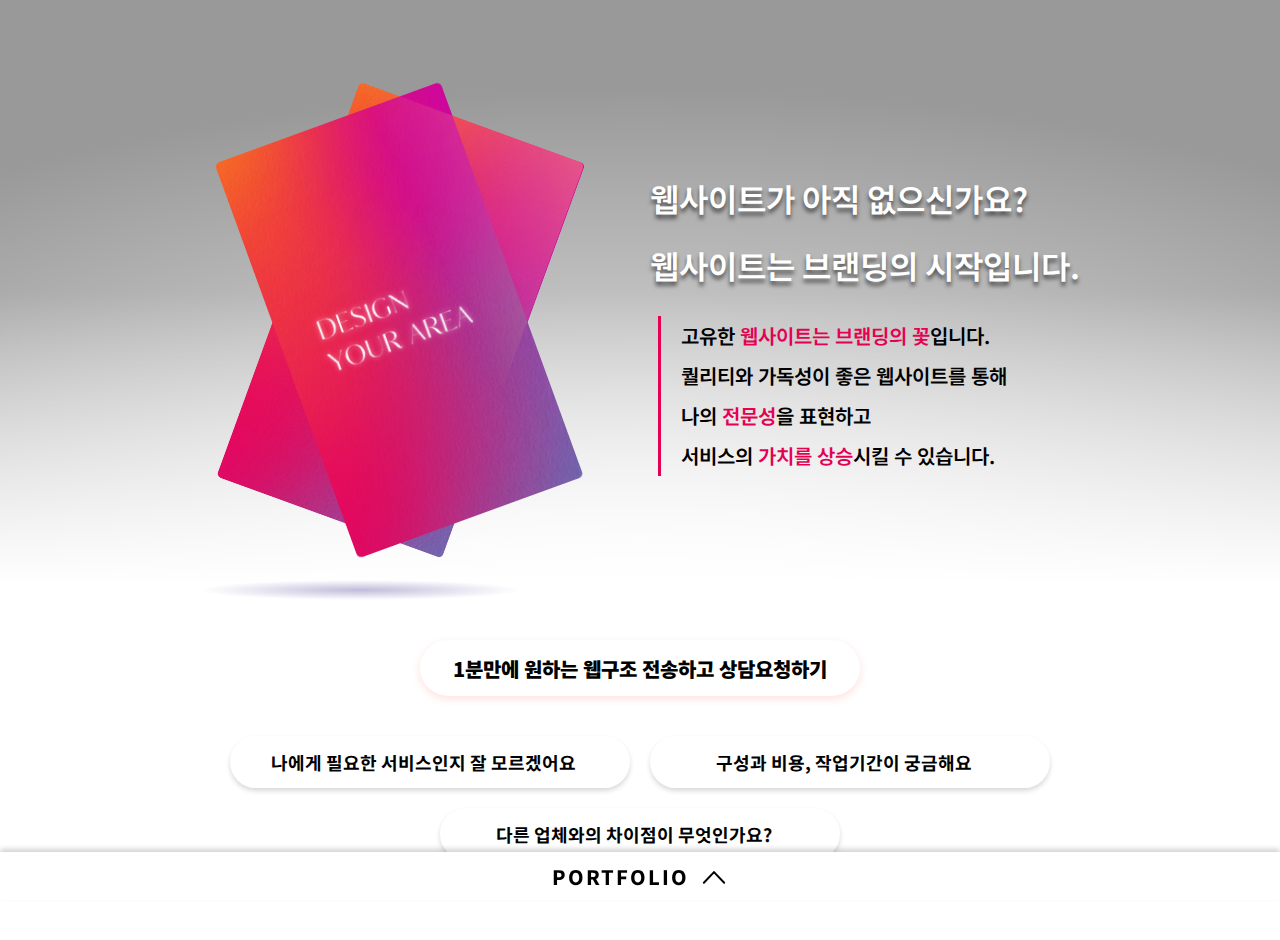
==== index.html @ 4d5add56 "Initial commit" ====
<!DOCTYPE html>
<html lang="en-us">
    <head>
    <meta charset="UTF-8">
    <noscript>Your browser does not support JavaScript!</noscript>
    <meta name="viewport" content="width=device-width, initial-scale=1.0">
    <title>SAGM</title>

    <link rel="icon" type="image/x-icon" href="S_small.jpg">
    <meta name="keyword" content="웹페이지 제작">
    <meta name="description" content="웹페이지 제작">
    <meta name="author" content="SAGM Lee">
    <meta name="application-name" content="SAGM">
    <link rel="stylesheet" type="text/css" href="SAGM_main.css">
    <script src="SAGM_main.js"></script>
    </head>

    <body>
    
        <div class="flex1"></div>
        <div class="main">
            <div class="main_back"></div>
            <div class="middle">
                <div class="card_frame">
                    <div class="card">
                        <div class="name_con">
                            <div class="blank"></div>
                            <div class="rotateg"><div class="grad"><div class="gradn"></div></div></div>
                            <div class="rotatef"><div class="front"><img class="namecard" src="namecard1.png" alt="명함 앞면"></div></div>
                            <div class="rotateb"><div class="back"><img class="namecard" src="namecard2.png" alt="명함 뒷면"></div></div>
                        </div>
                    </div>
                    <div class="namecard_shadow"></div>
                </div>
                <div class="slog">
                        <h1>웹사이트가 아직 없으신가요?</h1>
                        <h1 class="h_2">웹사이트는 브랜딩의 시작입니다.</h1>
                        <div class="slogd">
                            <p>고유한 <b>웹사이트는 브랜딩의 꽃</b>입니다.</p>
                            <p>퀄리티와 가독성이 좋은 웹사이트를 통해</p>
                            <p>나의 <b>전문성</b>을 표현하고</p>
                            <p>서비스의 <b>가치를 상승</b>시킬 수 있습니다.</p>
                        </div>
                </div>
            </div>
         

        <a class="mainlink" href="ask.html">1분만에 원하는 웹구조 전송하고 상담요청하기</a>

        <div class="otherlink">
            <a href="why.html" class="link1"><span> 나에게 필요한 서비스인지 잘 모르겠어요</span><span class="hide">❓</span></a>
            <a href="how.html" class="link2"><span> 구성과 비용, 작업기간이 궁금해요</span><span class="hide">💲</span></a>
            <a href="what.html" class="link3"><span> 다른 업체와의 차이점이 무엇인가요?</span><span class="hide">📌</span></a>
        </div>

        <div class="port">PORTFOLIO
            <svg width="30px" height="18px">
                <path style="stroke: rgb(0, 0, 0); fill: none; stroke-linecap: round; stroke-linejoin: round; stroke-width: 2px;" d="M 25.158 15.77 L 15.013 5.08 L 4.869 15.77"></path>
            </svg>
        </div>
            <iframe src="portfolio.html" frameborder="0"></iframe>

    </body>
</html>
---- SAGM_main.css ----
@charset "UTF-8";
@import url("https://fonts.googleapis.com/css2?family=Noto+Sans+KR:wght@300&display=swap");
* {
  box-sizing: border-box;
  font-family: "Noto Sans KR", sans-serif;
}

body {
  -webkit-touch-callout: none;
  user-select: none;
  -moz-user-select: none;
  -ms-user-select: none;
  -webkit-user-select: none;
  margin: 0;
  padding: 0;
  overflow: overlay;
}

body::-webkit-scrollbar {
  width: 1vh;
}

body::-webkit-scrollbar-thumb {
  background-color: hsla(0, 0%, 42%, 0.49);
  border-radius: 10px;
}

.flex1 {
  background-color: #999999;
  width: 100%;
  height: 10vh;
  position: relative;
}

.main_back {
  background: linear-gradient(0deg, #FFF 0%, rgba(255, 255, 255, 0) 50%), radial-gradient(94.32% 94.32% at 50% 109.17%, rgba(153, 153, 153, 0) 0%, #999999 100%);
  width: 100%;
  height: max(65vh, 500px);
  position: absolute;
  top: 0;
  left: 0;
  z-index: -1;
}

.card {
  width: min(40vw, 240px);
  height: auto;
  position: relative;
  margin-left: 80px;
}

.middle {
  width: 100%;
  height: auto;
  display: flex;
  justify-content: center;
  align-items: center;
  flex-wrap: wrap;
  overflow: visible;
  position: relative;
  padding: 20px 60px;
  gap: 0px 100px;
}

.namecard {
  width: min(40vw, 240px);
  aspect-ratio: 1/1.75;
  -o-object-fit: cover;
     object-fit: cover;
  border-radius: 5px;
}

.namecard2 {
  width: min(40vw, 240px);
  aspect-ratio: 1/1.75;
  -o-object-fit: cover;
     object-fit: cover;
  border-radius: 5px;
}

.rotateg {
  z-index: 1;
  backface-visibility: visible;
}

.front, .grad {
  transform: rotate(20deg);
}

.back {
  transform: rotate(-20deg);
}

.rotatef, .rotateg {
  animation: hhh;
  animation-duration: 5s;
  animation-iteration-count: infinite;
  backface-visibility: hidden;
  position: absolute;
  left: 0;
  top: 0;
}

.rotateg {
  z-index: 1;
  backface-visibility: visible;
  background-blend-mode: screen;
  opacity: 0.5;
}

.rotateb {
  animation: hh2;
  animation-duration: 5s;
  animation-iteration-count: infinite;
  backface-visibility: hidden;
  position: absolute;
  left: 0;
  top: 0;
}

.blank {
  width: min(40vw, 240px);
  aspect-ratio: 1/1.75;
  position: relative;
}

@keyframes hhh {
  0% {
    transform: rotateY(0);
  }
  50% {
    transform: rotateY(180deg);
  }
  100% {
    transform: rotateY(360deg);
  }
}
@keyframes hh2 {
  0% {
    transform: rotateY(180deg);
  }
  50% {
    transform: rotateY(360deg);
  }
  100% {
    transform: rotateY(180deg);
  }
}
.gradn {
  width: min(40vw, 240px);
  aspect-ratio: 1/1.75;
  border-radius: 5px;
  background: linear-gradient(45deg, rgba(255, 255, 255, 0) 30%, rgb(255, 183, 115) 50%, rgba(255, 255, 255, 0) 70%);
  animation: grrr;
  animation-duration: 5s;
  animation-iteration-count: infinite;
  background-size: 400% 100%;
}

@keyframes grrr {
  0% {
    background-position: 0% 0%;
  }
  50% {
    background-position: 100% 100%;
  }
  100% {
    background-position: 0% 0%;
  }
}
.namecard_shadow {
  background: radial-gradient(50% 50% at 50% 50%, #c1bcda 0%, rgba(62, 45, 122, 0) 100%);
  width: 100%;
  height: 20px;
  margin-top: 50px;
  animation: hhq;
  animation-duration: 5s;
  animation-iteration-count: infinite;
}

@keyframes hhq {
  0% {
    transform: translateX(-20px);
  }
  50% {
    transform: translateX(50px);
  }
  100% {
    transform: translateX(-20px);
  }
}
.mainlink {
  display: block;
  width: 440px;
  height: 56px;
  border-radius: 30px;
  background-color: #FFF;
  box-shadow: 0px 3px 8px 0px rgba(255, 88, 88, 0.185);
  display: flex;
  justify-content: center;
  align-items: center;
  color: black;
  text-decoration: none;
  font-size: 20px;
  font-weight: 900;
  margin: auto;
  margin-bottom: 40px;
  margin-top: 20px;
  position: relative;
}

h1 {
  color: rgb(255, 255, 255);
  text-shadow: 0px 4px 4px rgba(0, 0, 0, 0.589);
  font-size: 32px;
  font-weight: 600;
}

.h_2 {
  margin-top: 0;
  margin-bottom: 20px;
}

p {
  color: black;
  font-size: 20px;
  font-weight: 600;
  line-height: 200%;
  margin: 0;
  padding-left: 20px;
}

b {
  color: #E40052;
  font-weight: 600;
}

.slog {
  margin-left: 30px;
  padding-bottom: 80px;
}

.slogd {
  border-left: 3px solid #E40052;
  margin-left: 8px;
  margin-top: 28px;
}

.mainlink::before {
  content: "1분만에 원하는 웹구조 전송하고 상담요청하기";
  position: absolute;
  top: 0;
  left: 0;
  right: 0;
  bottom: 0;
  border-radius: inherit;
  background: linear-gradient(180deg, #E40052 0%, rgba(228, 0, 82, 0.6) 100%);
  opacity: 0;
  display: flex;
  justify-content: center;
  align-items: center;
  color: white;
  transition: opacity 0.3s;
}

.mainlink:hover::before {
  opacity: 1;
}

.otherlink {
  display: flex;
  width: 100%;
  justify-content: center;
  align-items: center;
  align-content: center;
  gap: 20px;
  flex-wrap: wrap;
  padding: 0px 40px 80px 40px;
}
.otherlink a {
  width: 400px;
  height: 52px;
  border-radius: 30px;
  background: #FFF;
  box-shadow: 0px 3px 5px 0px rgba(0, 0, 0, 0.151);
  display: flex;
  justify-content: center;
  align-items: center;
  color: black;
  text-decoration: none;
  font-size: 18px;
  font-weight: 700;
  border: 2px solid white;
  padding-left: 1vh;
  transition: 0.5s;
}
.otherlink a:hover {
  border: 2px solid #E40052;
  padding-left: 0;
}
.otherlink a .hide {
  opacity: 0;
  transition: 0.5s;
}
.otherlink a:hover .hide {
  opacity: 1;
  transform: translateX(min(10px, 1.5vw));
}

.port {
  width: 100%;
  height: 48px;
  background-color: white;
  position: fixed;
  bottom: 0;
  display: flex;
  justify-content: center;
  align-items: center;
  font-weight: 800;
  font-size: 20px;
  box-shadow: 0px -3px 5px rgba(0, 0, 0, 0.178);
  letter-spacing: 2px;
  cursor: pointer;
}

.port:hover svg {
  transform: translateY(-5px);
}

svg {
  margin-left: 10px;
  transition: transform 0.5s;
}

@media screen and (max-width: 1100px) {
  h1 {
    color: rgb(0, 0, 0);
    text-shadow: none;
    font-weight: 600;
  }
  .slog {
    margin-top: 40px;
    margin-left: 0px;
    padding-bottom: 0px;
  }
  .middle {
    gap: 0px 500px;
  }
  .card {
    margin-left: 0px;
  }
}
@media screen and (max-width: 580px) {
  h1 {
    font-size: 20px;
  }
  p {
    font-size: 14px;
  }
  .mainlink, .mainlink::before, .mainlink:hover::before {
    width: 340px;
    height: 40px;
    font-size: 14px;
  }
  .otherlink a {
    width: 320px;
    height: 36px;
    font-size: 14px;
  }
  .middle {
    padding: 20px 20px;
  }
  .port {
    font-size: 18px;
  }
  * {
    font-family: "gothic";
  }
}
iframe {
  width: 100%;
  height: 400px;
  display: none;
}/*# sourceMappingURL=SAGM_main.css.map */
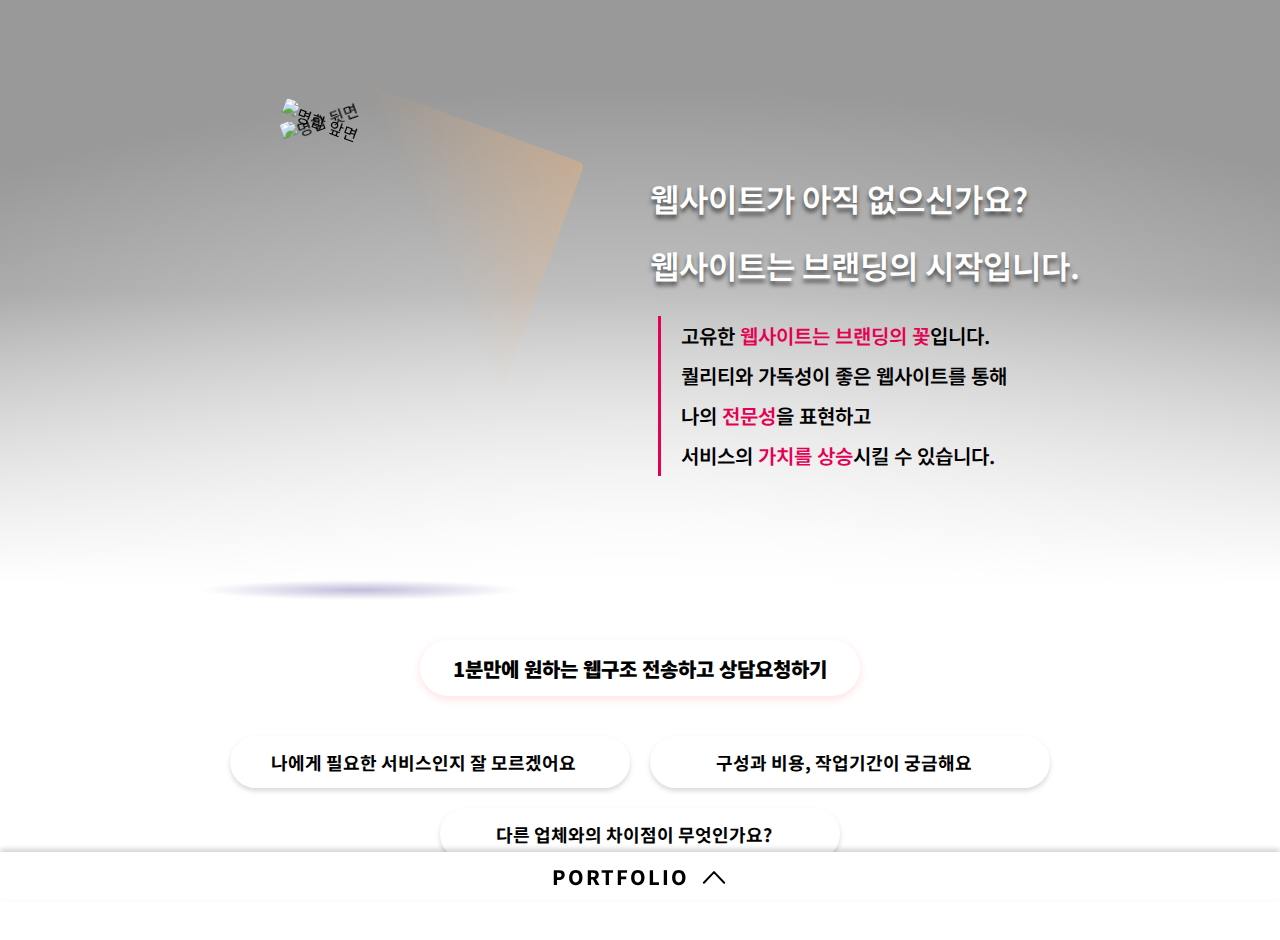
==== commit f2b9cbdf: "index 변경" ====
--- a/index.html
+++ b/index.html
@@ -11,8 +11,8 @@
     <meta name="description" content="웹페이지 제작">
     <meta name="author" content="SAGM Lee">
     <meta name="application-name" content="SAGM">
-    <link rel="stylesheet" type="text/css" href="SAGM_main.css">
-    <script src="SAGM_main.js"></script>
+    <link rel="stylesheet" type="text/css" href="css\SAGM_main.css">
+    <!--<script src="SAGM_main.js"></script>-->
     </head>
 
     <body>
@@ -25,9 +25,9 @@
                     <div class="card">
                         <div class="name_con">
                             <div class="blank"></div>
-                            <div class="rotateg"><div class="grad"><div class="gradn"></div></div></div>
-                            <div class="rotatef"><div class="front"><img class="namecard" src="namecard1.png" alt="명함 앞면"></div></div>
-                            <div class="rotateb"><div class="back"><img class="namecard" src="namecard2.png" alt="명함 뒷면"></div></div>
+                            <div class="rotateg"><div class="gradn"></div></div>
+                            <div class="rotatef"><img class="namecard" src="image\namecard1.png" alt="명함 앞면"></div>
+                            <div class="rotateb"><img class="namecard2" src="image\namecard2.png" alt="명함 뒷면"></div>
                         </div>
                     </div>
                     <div class="namecard_shadow"></div>
@@ -48,9 +48,9 @@
         <a class="mainlink" href="ask.html">1분만에 원하는 웹구조 전송하고 상담요청하기</a>
 
         <div class="otherlink">
-            <a href="why.html" class="link1"><span> 나에게 필요한 서비스인지 잘 모르겠어요</span><span class="hide">❓</span></a>
-            <a href="how.html" class="link2"><span> 구성과 비용, 작업기간이 궁금해요</span><span class="hide">💲</span></a>
-            <a href="what.html" class="link3"><span> 다른 업체와의 차이점이 무엇인가요?</span><span class="hide">📌</span></a>
+            <a href="why.html" class="link1"><span>나에게 필요한 서비스인지 잘 모르겠어요</span><span class="hide">❓</span></a>
+            <a href="how.html" class="link2"><span>구성과 비용, 작업기간이 궁금해요</span><span class="hide">💲</span></a>
+            <a href="what.html" class="link3"><span>다른 업체와의 차이점이 무엇인가요?</span><span class="hide">📌</span></a>
         </div>
 
         <div class="port">PORTFOLIO
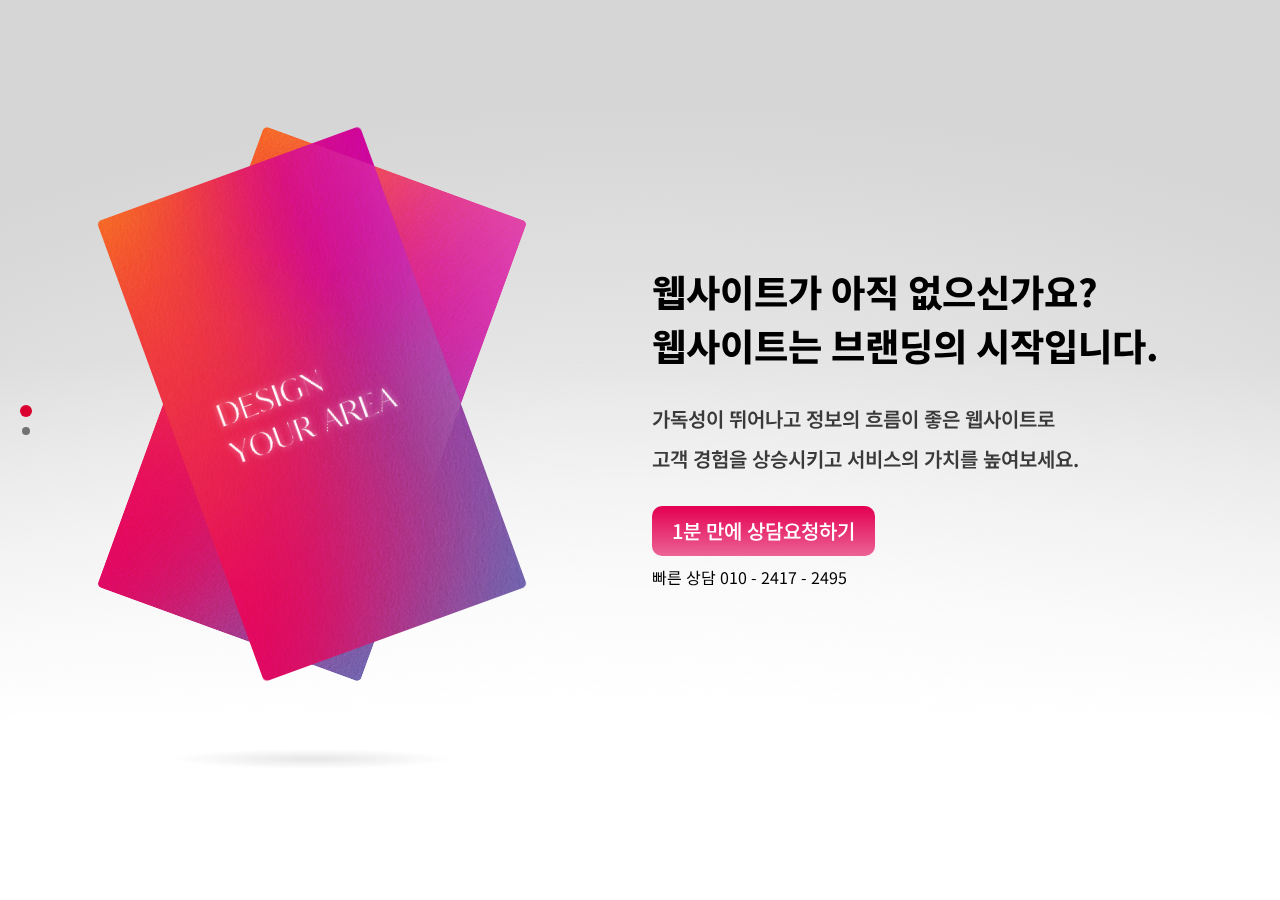
==== commit 951dbfa8: "Add files via upload" ====
--- a/index.html
+++ b/index.html
@@ -1,64 +1,117 @@
-<!DOCTYPE html>
-<html lang="en-us">
-    <head>
-    <meta charset="UTF-8">
-    <noscript>Your browser does not support JavaScript!</noscript>
-    <meta name="viewport" content="width=device-width, initial-scale=1.0">
-    <title>SAGM</title>
-
-    <link rel="icon" type="image/x-icon" href="S_small.jpg">
-    <meta name="keyword" content="웹페이지 제작">
-    <meta name="description" content="웹페이지 제작">
-    <meta name="author" content="SAGM Lee">
-    <meta name="application-name" content="SAGM">
-    <link rel="stylesheet" type="text/css" href="css\SAGM_main.css">
-    <!--<script src="SAGM_main.js"></script>-->
-    </head>
-
-    <body>
-    
-        <div class="flex1"></div>
-        <div class="main">
-            <div class="main_back"></div>
-            <div class="middle">
-                <div class="card_frame">
-                    <div class="card">
-                        <div class="name_con">
-                            <div class="blank"></div>
-                            <div class="rotateg"><div class="gradn"></div></div>
-                            <div class="rotatef"><img class="namecard" src="image\namecard1.png" alt="명함 앞면"></div>
-                            <div class="rotateb"><img class="namecard2" src="image\namecard2.png" alt="명함 뒷면"></div>
-                        </div>
-                    </div>
-                    <div class="namecard_shadow"></div>
-                </div>
-                <div class="slog">
-                        <h1>웹사이트가 아직 없으신가요?</h1>
-                        <h1 class="h_2">웹사이트는 브랜딩의 시작입니다.</h1>
-                        <div class="slogd">
-                            <p>고유한 <b>웹사이트는 브랜딩의 꽃</b>입니다.</p>
-                            <p>퀄리티와 가독성이 좋은 웹사이트를 통해</p>
-                            <p>나의 <b>전문성</b>을 표현하고</p>
-                            <p>서비스의 <b>가치를 상승</b>시킬 수 있습니다.</p>
-                        </div>
-                </div>
-            </div>
-         
-
-        <a class="mainlink" href="ask.html">1분만에 원하는 웹구조 전송하고 상담요청하기</a>
-
-        <div class="otherlink">
-            <a href="why.html" class="link1"><span>나에게 필요한 서비스인지 잘 모르겠어요</span><span class="hide">❓</span></a>
-            <a href="how.html" class="link2"><span>구성과 비용, 작업기간이 궁금해요</span><span class="hide">💲</span></a>
-            <a href="what.html" class="link3"><span>다른 업체와의 차이점이 무엇인가요?</span><span class="hide">📌</span></a>
-        </div>
-
-        <div class="port">PORTFOLIO
-            <svg width="30px" height="18px">
-                <path style="stroke: rgb(0, 0, 0); fill: none; stroke-linecap: round; stroke-linejoin: round; stroke-width: 2px;" d="M 25.158 15.77 L 15.013 5.08 L 4.869 15.77"></path>
-            </svg>
-        </div>
-            <iframe src="portfolio.html" frameborder="0"></iframe>
-
-    </body>
-</html>
+<!DOCTYPE html>
+<html lang="en-us">
+    <head>
+    <meta charset="UTF-8">
+    <noscript>Your browser does not support JavaScript!</noscript>
+    <meta name="viewport" content="width=device-width, initial-scale=1.0">
+    <title>SAGM</title>
+
+    <link rel="icon" type="image/x-icon" href="image/S_small.png">
+    <meta name="keyword" content="웹페이지 제작">
+    <meta name="description" content="웹페이지 제작">
+    <meta name="author" content="SAGM Lee">
+    <meta name="application-name" content="SAGM">
+    <link rel="stylesheet" type="text/css" href="css\SAGM_main.css">
+    <script src="js\SAGM_main.js"></script>
+    <script src="https://cdnjs.cloudflare.com/ajax/libs/gsap/3.10.1/gsap.min.js"></script>
+    </head>
+
+    <body>
+    <div class="full">
+        <div class="main snap" id="one">
+            <div class="main_back"></div>
+            <div class="middle">
+                <div class="card_frame">
+                    <div class="card">
+                            <div class="blank"></div>
+                            <div class="rotateg"><div class="gradn"></div></div>
+                            <div class="rotatef"><img class="namecard" src="image\namecard1.png" alt="명함 앞면"></div>
+                            <div class="rotateb"><img class="namecard2" src="image\namecard2.png" alt="명함 뒷면"></div>
+                    </div>
+                        <div class="namecard_shadow"></div>
+                </div>
+
+                <div class="slog">
+                        <div class="autoh"></div>
+                        <div>
+                            <h1>웹사이트가 아직 없으신가요?<br>웹사이트는 브랜딩의 시작입니다.</h1>
+                        </div>
+                        <hr>
+                        <div>
+                            <p>가독성이 뛰어나고 정보의 흐름이 좋은 웹사이트로 <br>
+                                고객 경험을 상승시키고 서비스의 가치를 높여보세요.
+                            </p>
+                        </div>
+                        <hr>
+                        <div><a class="mainlink" href="ask.html" target="news"><div class="alw">1분 만에 상담요청하기</div></a></div>
+                        <div id="quick">빠른 상담  010 - 2417 - 2495</div>
+                </div>
+            </div>
+        </div>
+
+        <div class="otherlink snap frontl" id="two">
+            <a href="http://yedament.com/" target="_blank"><div class="l1"><div class="subsg">인천 계양구 인테리어</div><div class="mainsg">적선지가</div></div></a>
+            <a href="http://www.cubeinterior.kr/default/" target="_blank"><div class="l2"><div class="subsg">인천 옥련동 인테리어</div><div class="mainsg">큐브인테리어</div></div></a>
+            <a href="http://idecomall.co.kr/" target="_blank"><div class="l3"><div class="subsg">서울 구로구 인테리어</div><div class="mainsg">동아인테리어</div></div></a>
+            <a href="https://www.1204design.co.kr/" target="_blank"><div class="l4"><div class="subsg">광주 광산구 인테리어</div><div class="mainsg">1024 디자인</div></div></a>
+            <a href="http://vaciodesign.co.kr/" target="_blank"><div class="l4"><div class="subsg">경기 화성시 인테리어</div><div class="mainsg">바시오 디자인</div></div></a>
+            <a href="http://sgcwedu.co.kr/" target="_blank"><div class="l4"><div class="subsg">경기 수원시 수학학원</div><div class="mainsg">SG청운학원</div></div></a>
+            <a href="http://www.jdid.co.kr/" target="_blank"><div class="l4"><div class="subsg">경기 성남시 인테리어</div><div class="mainsg">JD 디자인그룹</div></div></a>
+            <a href="http://pastelskin.com/" target="_blank"><div class="l4"><div class="subsg">서울 성동구 피부과</div><div class="mainsg">연세 파스텔 의원</div></div></a>
+        </div>
+
+    </div>   
+    
+    <div class="carf">
+        <a href="#one"><div class="car" id="c1"></div></a><a href="#two"><div class="car" id="c2"></div></a>
+    </div>
+<iframe class="news" name="news" frameborder="0"></iframe>
+<script>
+
+const section1 = document.getElementById('one');
+const section2 = document.getElementById('two');
+const indicator1 = document.getElementById('c1');
+const indicator2 = document.getElementById('c2');
+indicator1.classList.add('active');
+
+function updateIndicators() {
+    const rect = section1.getBoundingClientRect();
+    const viewportHeight = window.innerHeight;
+
+    if (rect.bottom < viewportHeight * 0.5) {
+        indicator1.classList.remove('active');
+        indicator2.classList.add('active');
+    } else {
+        indicator1.classList.add('active');
+        indicator2.classList.remove('active');
+    }
+}
+updateIndicators();
+window.addEventListener('resize', updateIndicators);
+document.querySelector('.full').addEventListener('scroll', updateIndicators);
+</script>
+<script>
+    function popup() {
+        let newss = document.querySelector('.news');
+        newss.style.display = 'block';
+    }
+    let newslink = Array.from(document.querySelectorAll('.mainlink'));
+    newslink.forEach(function(link) {
+        link.onclick = function() {
+            popup();
+        };
+    });
+    </script>
+    
+    <script>
+        window.addEventListener('message', function(event) {
+            if (event.data === 'hideNews') {
+                var newsElement = document.querySelector('.news');
+                if (newsElement) {
+                    newsElement.style.display = 'none';
+                }
+            }
+        });
+    </script>
+    </body>
+</html>
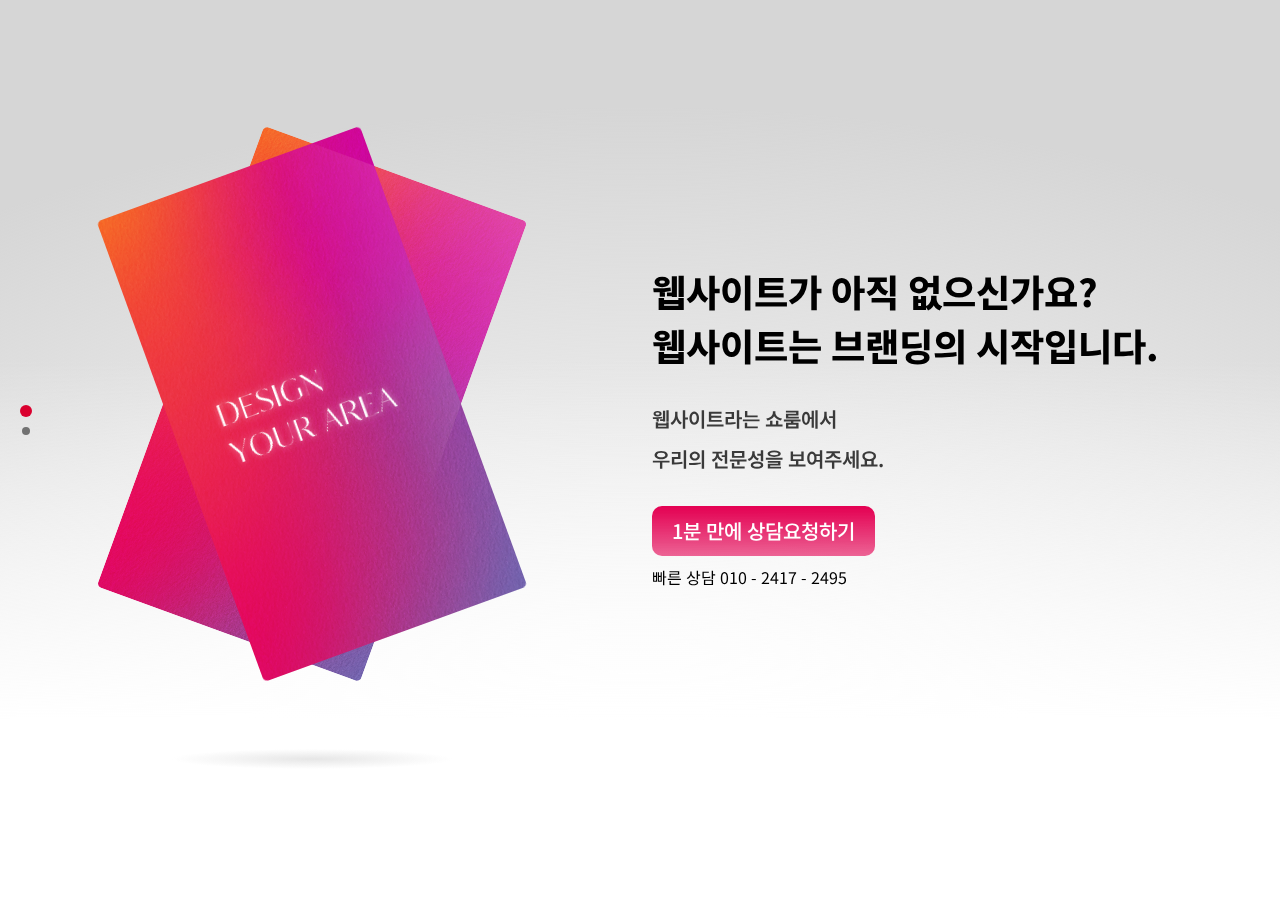
==== commit 17a7ceeb: "Update index.html" ====
--- a/index.html
+++ b/index.html
@@ -38,8 +38,8 @@
                         </div>
                         <hr>
                         <div>
-                            <p>가독성이 뛰어나고 정보의 흐름이 좋은 웹사이트로 <br>
-                                고객 경험을 상승시키고 서비스의 가치를 높여보세요.
+                            <p>웹사이트라는 쇼룸에서 <br>
+                                우리의 전문성을 보여주세요.
                             </p>
                         </div>
                         <hr>
@@ -50,13 +50,13 @@
         </div>
 
         <div class="otherlink snap frontl" id="two">
-            <a href="http://yedament.com/" target="_blank"><div class="l1"><div class="subsg">인천 계양구 인테리어</div><div class="mainsg">적선지가</div></div></a>
+            <a href="https://www.3rd-s.com/" target="_blank"><div class="l1"><div class="subsg">서울 서초구 인테리어</div><div class="mainsg">써드스페이스</div></div></a>
             <a href="http://www.cubeinterior.kr/default/" target="_blank"><div class="l2"><div class="subsg">인천 옥련동 인테리어</div><div class="mainsg">큐브인테리어</div></div></a>
-            <a href="http://idecomall.co.kr/" target="_blank"><div class="l3"><div class="subsg">서울 구로구 인테리어</div><div class="mainsg">동아인테리어</div></div></a>
+            <a href="https://www.agiodesign.co.kr/" target="_blank"><div class="l3"><div class="subsg">서울 서초구 인테리어</div><div class="mainsg">아지오 디자인</div></div></a>
             <a href="https://www.1204design.co.kr/" target="_blank"><div class="l4"><div class="subsg">광주 광산구 인테리어</div><div class="mainsg">1024 디자인</div></div></a>
             <a href="http://vaciodesign.co.kr/" target="_blank"><div class="l4"><div class="subsg">경기 화성시 인테리어</div><div class="mainsg">바시오 디자인</div></div></a>
             <a href="http://sgcwedu.co.kr/" target="_blank"><div class="l4"><div class="subsg">경기 수원시 수학학원</div><div class="mainsg">SG청운학원</div></div></a>
-            <a href="http://www.jdid.co.kr/" target="_blank"><div class="l4"><div class="subsg">경기 성남시 인테리어</div><div class="mainsg">JD 디자인그룹</div></div></a>
+            <a href="https://www.hinterior.net/" target="_blank"><div class="l4"><div class="subsg">서울 노원구 인테리어</div><div class="mainsg">에이치 디자인</div></div></a>
             <a href="http://pastelskin.com/" target="_blank"><div class="l4"><div class="subsg">서울 성동구 피부과</div><div class="mainsg">연세 파스텔 의원</div></div></a>
         </div>
 
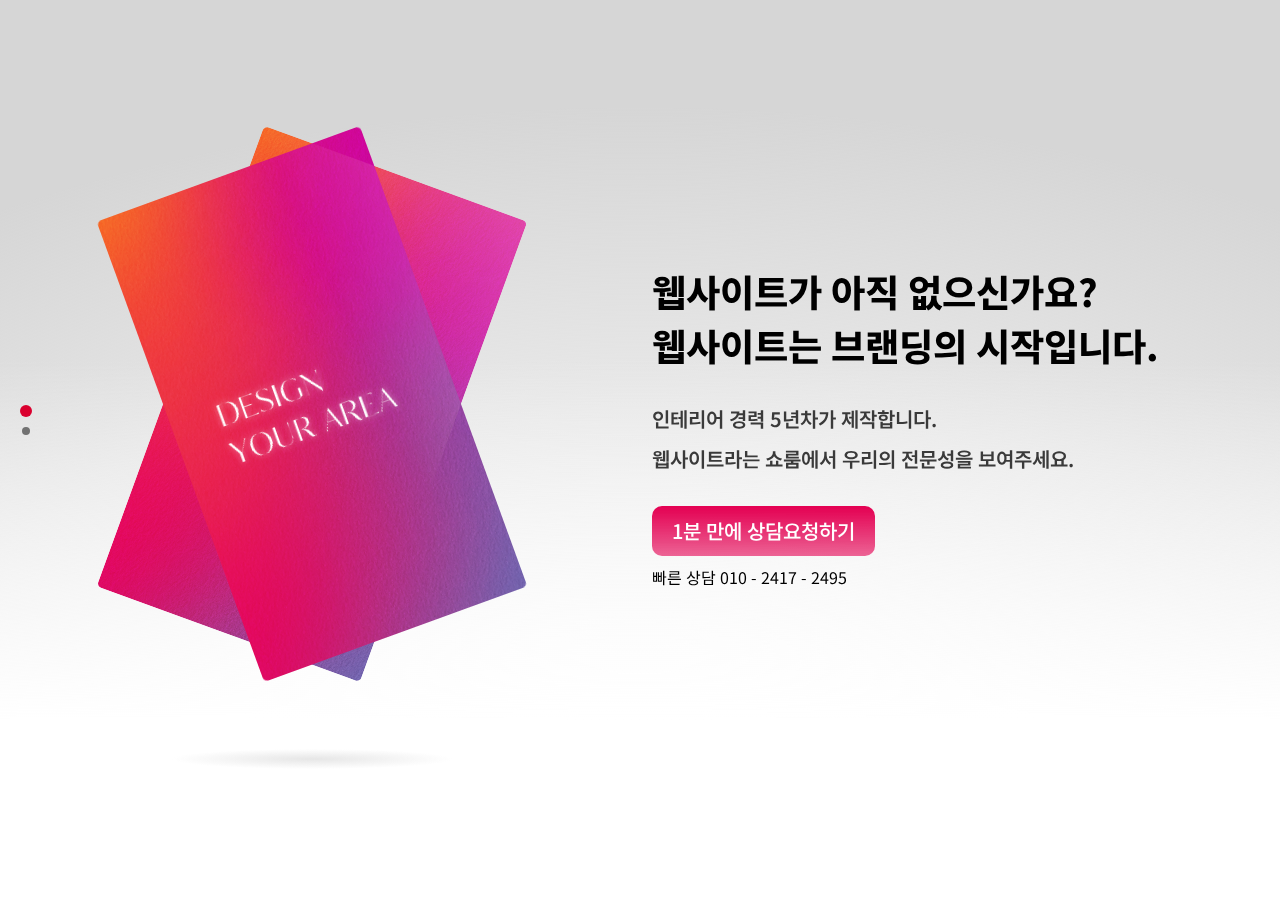
==== commit 4e8c3327: "Update index.html" ====
--- a/index.html
+++ b/index.html
@@ -38,8 +38,8 @@
                         </div>
                         <hr>
                         <div>
-                            <p>웹사이트라는 쇼룸에서 <br>
-                                우리의 전문성을 보여주세요.
+                            <p>인테리어 경력 5년차가 제작합니다.<br>
+                                웹사이트라는 쇼룸에서 우리의 전문성을 보여주세요.
                             </p>
                         </div>
                         <hr>
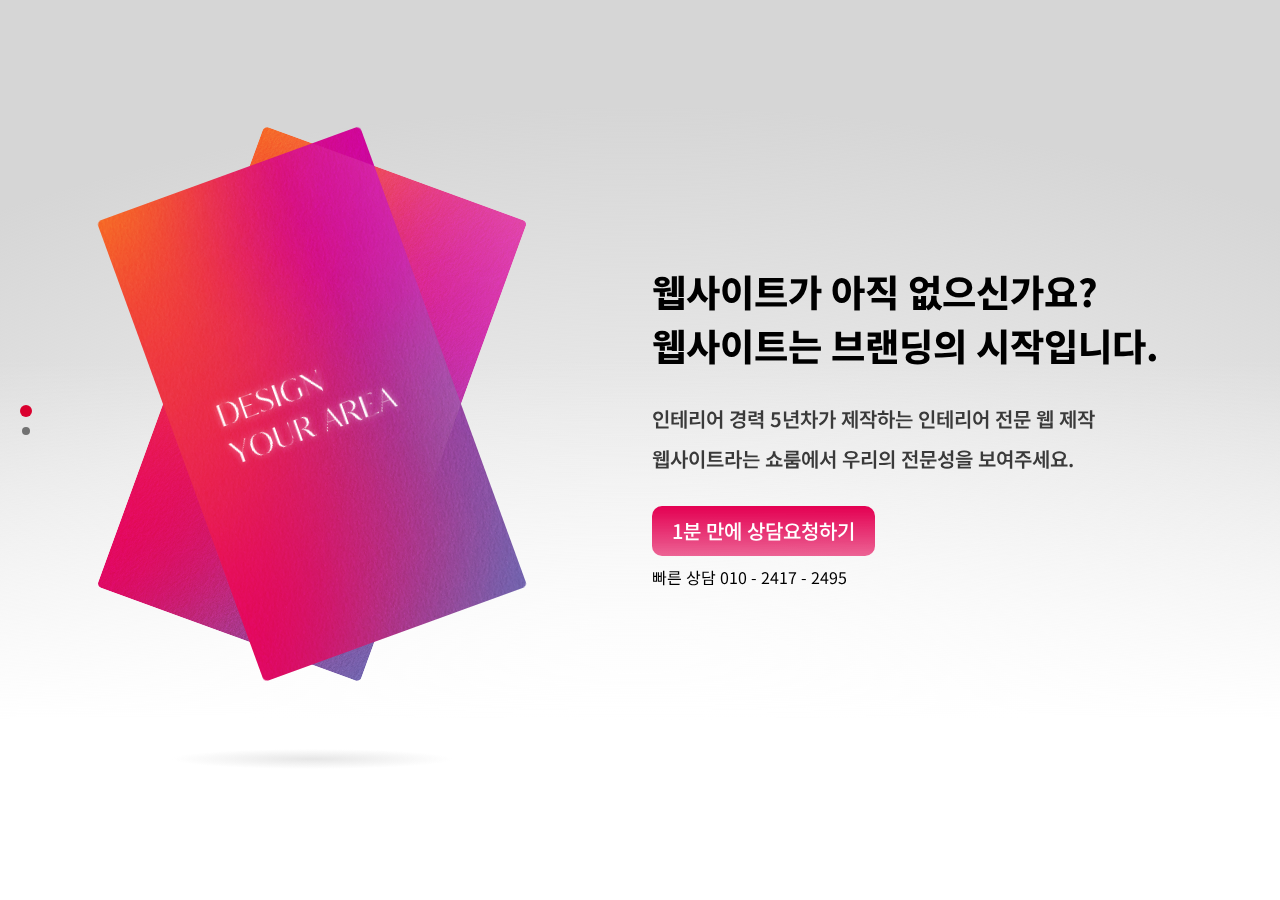
==== commit 82091477: "Update index.html" ====
--- a/index.html
+++ b/index.html
@@ -38,7 +38,7 @@
                         </div>
                         <hr>
                         <div>
-                            <p>인테리어 경력 5년차가 제작합니다.<br>
+                            <p>인테리어 경력 5년차가 제작하는 인테리어 전문 웹 제작<br>
                                 웹사이트라는 쇼룸에서 우리의 전문성을 보여주세요.
                             </p>
                         </div>
